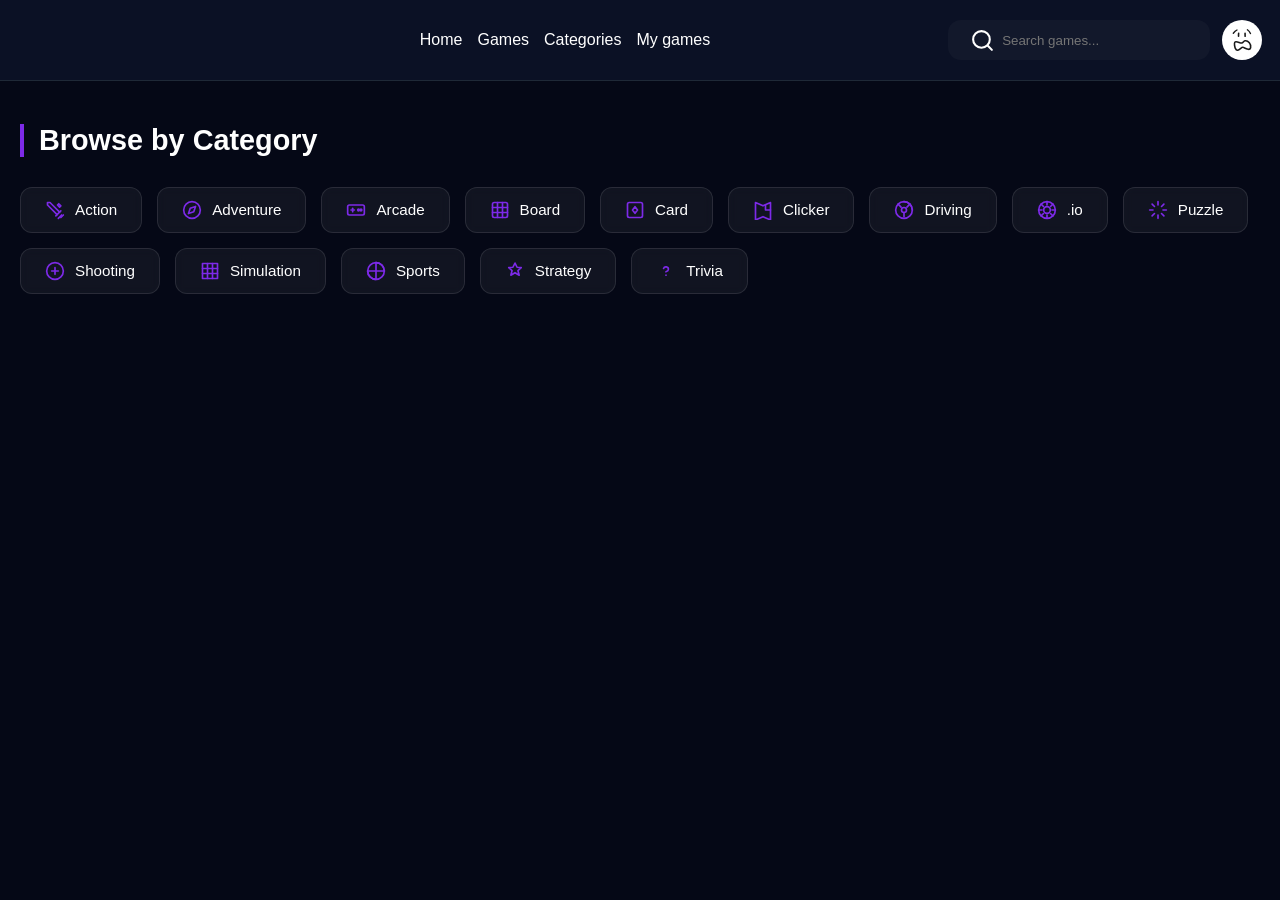
==== categores.html @ 723b1c59 "Add files via upload" ====
<!DOCTYPE html>
<html lang="en">
<head>
    <meta charset="UTF-8">
    <meta name="viewport" content="width=device-width, initial-scale=1.0">
    <title>Document</title>
    <link rel="stylesheet" href="./assets/style.css">
    <link rel="stylesheet" href="./assets/game.css">
    <link rel="stylesheet" href="./assets/categories.css">
    <style>
   
    </style>
</head>
<body>
             <header>
                <div class="categi-logo"></div>
            <div class="mobile-toggle">
                <svg width="25" height="25" viewBox="0 0 24 24" fill="none">
            <line x1="4" y1="6" x2="20" y2="6" stroke="white" stroke-width="2" stroke-linecap="round"></line>
            <line x1="4" y1="12" x2="20" y2="12" stroke="white" stroke-width="2" stroke-linecap="round"></line>
            <line x1="4" y1="18" x2="20" y2="18" stroke="white" stroke-width="2" stroke-linecap="round"></line>
        </svg>
            </div>
    <div class="links">
        <a href="index.html">Home</a>
         <a href="games.html">Games</a>
        <a href="categores.html">Categories</a>
        <a href="#">My games</a>
    </div>
    <div class="display-logo-on-phones"></div>
    <div class="search-panickey">
        <div class="search">
                <svg viewBox="0 0 24 24" fill="none" xmlns="http://www.w3.org/2000/svg">
                <path d="M16.6725 16.6412L21 21M19 11C19 15.4183 15.4183 19 11 19C6.58172 19 3 15.4183 3 11C3 6.58172 6.58172 3 11 3C15.4183 3 19 6.58172 19 11Z" " stroke-width="2" stroke-linecap="round" stroke-linejoin="round"/>
                </svg>
            <input type="text" placeholder="Search games...">
        </div>

        <div class="panic-svg-face" id="studyBtn">
            <svg width="50" height="50" viewBox="0 0 400 400" fill="none" xmlns="http://www.w3.org/2000/svg">
<path d="M130.637 277.025C103.767 175.36 173.558 234.132 197.042 230.479C210.932 228.315 215.008 210.507 229.922 207.679C261.186 201.752 295.546 246.602 286.289 277.025C274.484 315.828 226.471 272.948 207.685 272.948C187.538 272.948 154.723 333.344 132.215 281.085" stroke="#000000" stroke-opacity="0.9" stroke-width="16" stroke-linecap="round" stroke-linejoin="round"/>
<path d="M165.409 161.908C165.188 152.441 165.1 142.923 166.424 133.711" stroke="#000000" stroke-opacity="0.9" stroke-width="16" stroke-linecap="round" stroke-linejoin="round"/>
<path d="M231.689 162.658C230.298 152.715 230.751 142.272 230.751 132.01" stroke="#000000" stroke-opacity="0.9" stroke-width="16" stroke-linecap="round" stroke-linejoin="round"/>
<path d="M254.142 98C269.146 108.987 277.541 116.986 284.643 135.411" stroke="#000000" stroke-opacity="0.9" stroke-width="14" stroke-linecap="round" stroke-linejoin="round"/>
<path d="M149.778 99.9775C131.389 109.696 129.014 112.272 113 131.852" stroke="#000000" stroke-opacity="0.9" stroke-width="14" stroke-linecap="round" stroke-linejoin="round"/>
</svg>

<div class="panic-svg-txt-tooltip">
    Panic Key
</div>
</div>

  

    </div>
   </header>
    <!--OVERLAY STUDY MODE  -->
   <div class="panic-learing-container" id="studyOverlay">

        <button id="closeBtn">Learing Mode</button>


      <iframe
       src="https://en.wikipedia.org/wiki/Mathematics"
        frameborder="0">
    </iframe>
    </div>

       <div class="catig-overlay" id="catig-overlay">
    <div class="display-catig-games">
     <div class="header-catig-overlay"> 
        <p id="catg-overlay-header-title">Text</p>
        <a href="#"><div class="close_display-catig-games">X</div></a></div>
        <div class="real-displaycatig"></div>
    </div>
   </div>
     <section class="categories-section">
    <div class="container">
        <h2 class="section-title">Browse by Category</h2>
        <div class="category-grid">
            <a href="#catig-overlay" class="category-card catig">
                <svg viewBox="0 0 24 24" fill="none" stroke="currentColor" stroke-width="2" stroke-linecap="round" stroke-linejoin="round"><path d="M14.5 17.5L3 6V3h3l11.5 11.5"/><path d="M13 19l6-6"/><path d="M16 22l4-4"/><path d="M19 21l3-3"/><path d="M16.5 4.5L19 7l-1.5 1.5-2.5-2.5L16.5 4.5z"/></svg>
                Action
            </a>
            <a href="#catig-overlay" class="category-card catig">
                <svg viewBox="0 0 24 24" fill="none" stroke="currentColor" stroke-width="2" stroke-linecap="round" stroke-linejoin="round"><circle cx="12" cy="12" r="10"/><polygon points="16.24 7.76 14.12 14.12 7.76 16.24 9.88 9.88 16.24 7.76"/></svg>
                Adventure
            </a>
            <a href="#catig-overlay" class="category-card catig">
                <svg viewBox="0 0 24 24" fill="none" stroke="currentColor" stroke-width="2" stroke-linecap="round" stroke-linejoin="round"><rect x="2" y="6" width="20" height="12" rx="2"/><path d="M6 12h4"/><path d="M8 10v4"/><circle cx="15" cy="12" r="1"/><circle cx="18" cy="12" r="1"/></svg>
                Arcade
            </a>
            <a href="#catig-overlay" class="category-card catig">
                <svg viewBox="0 0 24 24" fill="none" stroke="currentColor" stroke-width="2" stroke-linecap="round" stroke-linejoin="round"><rect x="3" y="3" width="18" height="18" rx="2"/><path d="M3 9h18"/><path d="M3 15h18"/><path d="M9 3v18"/><path d="M15 3v18"/></svg>
                Board
            </a>
            <a href="#catig-overlay" class="category-card catig">
                <svg viewBox="0 0 24 24" fill="none" stroke="currentColor" stroke-width="2" stroke-linecap="round" stroke-linejoin="round"><rect x="3" y="3" width="18" height="18" rx="2"/><path d="M12 8l-3 4 3 4 3-4-3-4z"/></svg>
                Card
            </a>
            <a href="#catig-overlay" class="category-card catig">
                <svg viewBox="0 0 24 24" fill="none" stroke="currentColor" stroke-width="2" stroke-linecap="round" stroke-linejoin="round"><path d="M15 6v6h6"/><path d="M21 3v21l-9-4-9 4V3l9 4 9-4z"/></svg>
                Clicker
            </a>
            <a href="#catig-overlay" class="category-card catig">
                <svg viewBox="0 0 24 24" fill="none" stroke="currentColor" stroke-width="2" stroke-linecap="round" stroke-linejoin="round"><circle cx="12" cy="12" r="10"/><path d="M12 2a10 10 0 0 1 10 10"/><circle cx="12" cy="12" r="3"/><path d="M12 15v5"/><path d="M4.93 4.93l3.54 3.54"/><path d="M19.07 4.93l-3.54 3.54"/></svg>
                Driving
            </a>
            <a href="#catig-overlay" class="category-card catig">
                <svg viewBox="0 0 24 24" fill="none" stroke="currentColor" stroke-width="2" stroke-linecap="round" stroke-linejoin="round"><circle cx="12" cy="12" r="10"/><circle cx="12" cy="12" r="4"/><path d="M12 2v4"/><path d="M12 18v4"/><path d="M4.93 4.93l2.83 2.83"/><path d="M16.24 16.24l2.83 2.83"/><path d="M2 12h4"/><path d="M18 12h4"/><path d="M4.93 19.07l2.83-2.83"/><path d="M16.24 7.76l2.83-2.83"/></svg>
                .io
            </a>
            <a href="#catig-overlay" class="category-card catig">
                <svg viewBox="0 0 24 24" fill="none" stroke="currentColor" stroke-width="2" stroke-linecap="round" stroke-linejoin="round"><path d="M12 2v4"/><path d="M12 18v4"/><path d="M4.93 4.93l2.83 2.83"/><path d="M16.24 16.24l2.83 2.83"/><path d="M2 12h4"/><path d="M18 12h4"/><path d="M4.93 19.07l2.83-2.83"/><path d="M16.24 7.76l2.83-2.83"/></svg>
                Puzzle
            </a>
            <a href="#catig-overlay" class="category-card catig">
                <svg viewBox="0 0 24 24" fill="none" stroke="currentColor" stroke-width="2" stroke-linecap="round" stroke-linejoin="round"><circle cx="12" cy="12" r="10"/><path d="M12 8v8"/><path d="M8 12h8"/></svg>
                Shooting
            </a>
            <a href="#catig-overlay" class="category-card catig">
                <svg viewBox="0 0 24 24" fill="none" stroke="currentColor" stroke-width="2" stroke-linecap="round" stroke-linejoin="round"><path d="M3 3h18v18H3z"/><path d="M9 3v18"/><path d="M15 3v18"/><path d="M3 9h18"/><path d="M3 15h18"/></svg>
                Simulation
            </a>
            <a href="#catig-overlay" class="category-card catig">
                <svg viewBox="0 0 24 24" fill="none" stroke="currentColor" stroke-width="2" stroke-linecap="round" stroke-linejoin="round"><circle cx="12" cy="12" r="10"/><path d="M12 2a10 10 0 0 1 10 10"/><path d="M12 22a10 10 0 0 1-10-10"/><path d="M2 12h20"/><path d="M12 2v20"/></svg>
                Sports
            </a>
            <a href="#catig-overlay" class="category-card catig">
                <svg viewBox="0 0 24 24" fill="none" stroke="currentColor" stroke-width="2" stroke-linecap="round" stroke-linejoin="round"><path d="M12 2.5l2.5 5 5 .5-4 3.5 1.5 5.5-5-3-5 3 1.5-5.5-4-3.5 5-.5z"/></svg>
                Strategy
            </a>
            <a href="#catig-overlay" class="category-card catig">
                <svg viewBox="0 0 24 24" fill="none" stroke="currentColor" stroke-width="2" stroke-linecap="round" stroke-linejoin="round"><path d="M9.09 9a3 3 0 0 1 5.83 1c0 2-3 3-3 3"/><line x1="12" y1="17" x2="12.01" y2="17"/></svg>
                Trivia
            </a>
        </div>
    </div>
</section>
<script src="./assets/categories.js"></script>
<script src="./assets/games.js"></script>
</body>
</html>
---- assets/style.css ----
:root{
    /* =========================
       MAIN BACKGROUND COLORS
       ========================= */

    --bg-main: #050816;           /* Main website background */
    --bg-secondary: #0B1023;     /* Secondary sections */
    --bg-card: #12182B;          /* Game cards */
    --bg-hover: #1B2440;         /* Hover effect */
    --bg-sidebar: #0b1125;       /* Sidebar background */
    --bg-navbar: #090D1A;        /* Navbar background */


    /* =========================
       PRIMARY BRAND COLORS
       ========================= */

    --primary: #7C3AED;          /* Main purple */
    --primary-light: #A855F7;    /* Light purple */
    --primary-dark: #5B21B6;     /* Dark purple */


    /* =========================
       TEXT COLORS
       ========================= */

    --text-main: #FFFFFF;        /* Main white text */
    --text-secondary: #B6BED3;   /* Secondary text */
    --text-muted: #6B728E;       /* Muted text */


    /* =========================
       BORDER COLORS
       ========================= */

    --border-main: #1F2937;      /* Main borders */
    --border-light: #374151;     /* Light borders */


    /* =========================
       BUTTON COLORS
       ========================= */

    --btn-primary: #7C3AED;      /* Main button */
    --btn-primary-hover: #8B5CF6; /* Hover button */
    --btn-dark: #111827;         /* Dark button */


    /* =========================
       CATEGORY COLORS
       ========================= */

    --action: #EF4444;           /* Action games */
    --adventure: #22C55E;        /* Adventure games */
    --racing: #F97316;           /* Racing games */
    --sports: #3B82F6;           /* Sports games */
    --puzzle: #EAB308;           /* Puzzle games */
    --arcade: #EC4899;           /* Arcade games */


    /* =========================
       SHADOWS & EFFECTS
       ========================= */

    --shadow-main: 0 10px 30px rgba(0,0,0,0.4);
    --shadow-purple: 0 0 20px rgba(124,58,237,0.5);


    /* =========================
       BORDER RADIUS
       ========================= */

    --radius-small: 8px;
    --radius-medium: 12px;
    --radius-large: 20px;
}

body{
    background-color: var( --bg-main);
    margin:auto;
    font-family: Arial, Helvetica, sans-serif;
}

.sidebar{
    position: fixed;
    left: 0;
    bottom: 0;
    top: 0;
    width: 200px;
    background-color:var(--bg-sidebar);
    border-right: 1px solid var(--border-main);
    display: flex;
    align-items: center;
    justify-content: space-around;
    flex-direction: column;
}


.logo{
    width: 100%;
    height: 80px;
    display: flex;
    align-items: center;
    justify-content: center;
    overflow: hidden;
}

.logo img{
    width: 200px;
}

.mobile-hide-sidebar{

    display: none;
}
.mobile-hide-sidebar svg{
    transform: rotate(180deg);
}
.sidebar-categories{
    width: 100%;
    height: 75%;
    padding-top: 12px;
    padding-bottom: 12px;
        display: flex;
    align-items: center;
    flex-direction: column;
    gap: 4px;
    overflow: hidden;
}

.sidebar-categories-heading{
    width: 90%;
    height: 40px;
    display: flex;
    align-items: center;
    padding-left: 5px;
    color: var(--text-secondary);
    font-size: 11px;

}

.categories-container{
    width: 90%;
    height: 40px;
    display: flex;
    align-items: center;
    color: var(--text-secondary);
    cursor: pointer;
    border-radius: 12px;
    transition: 0.2s;
    font-size: 14px;
}
.categories-container svg{
    stroke: var(--text-secondary);
    margin-left: 12px;
    margin-right: 12px;
    width: 25px;
}
.categories-container:hover{
    background-color: var(--btn-dark);

}

.active-categories{
    background: var(--btn-primary);
}
.active-categories:hover{
    background-color: var(--btn-primary-hover);
}


.side-bar-panic-key{

    width: 80%;
    height: 60px;
    background-color: var(--border-main);
    border-radius: 20px;
    cursor: pointer;
    border: 1px solid var(--border-light);
    flex-direction: column;
    display: flex;
    align-items: center;
    justify-content: center;
}
.side-bar-panic-key-heading{
    color: var(--text-main);
    font-size: 19px;
    margin: 0;
}

.short-cut{
    color: var(--text-muted);
    margin: 0;
}


/* Responsive */
@media (max-width: 720px){
    .mobile-hide-sidebar{
        display: block;
            width: 40px;
    height: 40px;
    border-radius: 100%;
    background-color: var(--btn-primary-hover);
    position: absolute;
    transform: translateX(100px);
    display: flex;
    align-items: center;
    justify-content: center;
    cursor: pointer;
    }
    .sidebar{
        position: fixed;
        width: 200px;
        top: 0;
        bottom: 0;
        transition: left 0.3s ease;
        z-index: 99999;
    }


}

/* Full page */
.fullpage{
    position: fixed;
    left: 200px;
    bottom: 0;
    right: 0;
    top: 0;
    display: flex;
    align-items: center;
    flex-direction: column;
    overflow: hidden;
    overflow-y: scroll;
}

  ::-webkit-scrollbar {
    width: 5px;
  }
  ::-webkit-scrollbar-thumb {
    background: var(--btn-primary);
    border-radius: 10px;
  }

  ::-webkit-scrollbar-thumb:hover {
    background: var(--btn-primary-hover);
  }

/* HEADER */
header{

height: 80px;
display: flex;
align-items: center;
justify-content: space-between;
position: fixed;
z-index: 9999;
right: 0;
left: 200px;
top: 0;
background-color: var(--bg-sidebar);
backdrop-filter: blur(20px);
border-bottom: 1px solid var(--border-main)

}

.links{
    width: 400px;
    height: 100%;
    display: flex;
    align-items: center;
    justify-content: center;
    gap: 15px;
}
.links a{
    color: white;
    text-decoration: none;
}

.search-panickey{
    display: flex;
    align-items: center;
    justify-content: center;
    width: 350px;
    height: 100%;
    gap: 12px;
    cursor: pointer;
}

.search-panickey input{
    height: 30px;
    width: 70%;
    border-radius: 7px;
    border: none;
    outline: none;
    background-color: transparent;
    color: white;
    cursor: pointer;
}

.search svg{
    width: 25px;
    stroke: white;
}
 .search{
    width: 75%;
    height: 40px;
    display: flex;
    align-items: center;
    justify-content: center;
    gap: 5px;
    background-color: var(--bg-card);
    border-radius: 13px;
}

.panic-svg-face{
    width: 40px;
    height: 40px;
    background-color: white;
    border: 100%;
    display: flex;
    align-items: center;
    justify-content: center;
    border-radius: 100%;
    cursor: pointer;
    position: relative;
}

.panic-svg-txt-tooltip{
    position: absolute;
    width: 80px;
    height: 40px;
    background-color: var(--border-light);
    color: white;
    border-radius: 8px;
    display: flex;
    align-items: center;
    justify-content: center;
    margin-right: 15px;
    transform: translateY(15px);
    opacity: 0;
    visibility: hidden;
    transition: 0.4s;
}
.panic-svg-face:hover svg{
    animation: shake 0.1s infinite;
}
@keyframes shake{
    0%{
        transform: translateX(2px);
    }
    20%{
        transform: translateX(-2px);
    }
    40%{
        transform: translateX(2px);
    }
    60%{
        transform: translateX(-2px);
    }
    80%{
        transform: translateX(2px);
    }
    100%{
        transform: translateX(0);
    }
}

.panic-svg-face:hover .panic-svg-txt-tooltip{
    visibility: visible;
    opacity: 1;
    transform: translateY(56px);
}

.display-logo-on-phones{
    display: none;
}
.mobile-toggle{
    display: none;
    width: 50px;
    height: 50px;
  
    border-radius: 100%;
}
@media (max-width: 720px){
    header{
        height: 80px;
        left: 0;
    }
    .search-panickey{
        width: 120px;
    }
    .mobile-toggle{
        display: block;
        display: flex;
        align-items: center;
        justify-content: center;
        cursor: pointer;
    }
      .fullpage{
        left: 0
    }
    .links{
        display: none;
    }
    .search input{
        display: none;
    }
    .search{
        width: 50px;
        
    }
    .display-logo-on-phones{
        display: block;
        background-image: url(../img/browserGames.png);
        background-position: center;
        background-size: 180px;
        background-repeat: no-repeat;
        width: 300px;
        height: 100%;
    }
}



/* HERO */
.hero{
    width: 90%;
    height: 550px;
    border: 2px solid var(--border-main);
    margin-bottom: 100px;
    border-radius: 20px;
    background-image: url(../img/bg-hero.png);
    background-size: 1100px;
    display: flex;
    align-items: center;
    overflow: hidden;
}

.hero-content{
    width: 50%;
    height: 100%;
    display: flex;
margin-left: 90px;
    justify-content: center;
    flex-direction: column;
}

.hero-content h1{
    font-size: 70px;
    color: white;
}
.hero-content p{
    font-size: 19px;
    color: var(--text-secondary);
}
.hero-content-playnow{
    width: 150px;
    height: 60px;
    font-size: 18px;
    border-radius: 10px;
    color: white;
    background-color: var(--btn-primary);
    border: none;
    cursor: pointer;
}


.hero-content h1 span{
background: linear-gradient(to right, rgb(247, 0, 255), rgb(0, 70, 175), rgb(0, 255, 221));
-webkit-background-clip: text;
-webkit-text-fill-color: transparent;;
}

.hero-content-explore{
    background-color: transparent;
    border: none;
    width: 200px;
    height: 60px;
    display: flex;
    align-items: center;
    justify-content: center;
    color: var(--action);
    font-size: 18px;
    cursor: pointer;
}

@media (max-width: 720px){
    .hero-content{
       text-align: center;
       width: 100%;
       margin: 0;
    }
    .btn{
        width: 100%;
        justify-content: center;
        align-items: center;
    }
    .hero-content-explore,
    .hero-content-playnow{
        width: 120px;
    }
}
/* Panice working ovelray */





/* OVERLAY */
#studyOverlay{
    position:fixed;
    inset:0;
    width:100%;
    height:100%;
    background:white;
    z-index:99999;

    display:none;
    flex-direction:column;
}

/* TOP BAR */


/* CLOSE BUTTON */
#closeBtn{
    padding:8px 14px;
    border:none;
    background: var(--bg-sidebar);
    color:white;
    cursor:pointer;
    font-size: 18px;
    font-family: 'Lucida Sans', 'Lucida Sans Regular', 'Lucida Grande', 'Lucida Sans Unicode', Geneva, Verdana, sans-serif;
}

/* FULLSCREEN IFRAME */
#studyOverlay iframe{
    flex:1;
    width:100%;
    border:none;
}



/* FEATURED GAMES-HOMPAGE */
.homepage-featured-games{

}

/* ABOUT */

/* About */
.page {
  padding: 30px;
}

/* TOP ABOUT CARD */
.about-card {
  padding: 25px;
  border-radius: 12px;
  margin-bottom: 20px;
    background-color:var(--bg-sidebar);
border: 1px solid var(--border-light);
}

.about-card h1 {
  font-size: 40px;
  margin-bottom: 10px;
}

.about-card p {
  font-size: 16px;
  line-height: 1.6;
  color: #cfcfcf;
}

/* MAIN LAYOUT */
.layout {
  display: flex;
  gap: 20px;
}

/* LEFT CONTENT */
.content {
  flex: 1;
}

.section {
  padding: 20px;
  border-radius: 12px;
  margin-bottom: 15px;
background-color: var(--bg-secondary);
border: 1px solid var(--border-main);
}

.section h2 {
  font-size: 22px;
  margin-bottom: 10px;
  color: white;
}

.section p, .section li {
  font-size: 15px;
  color: #cfcfcf;
  line-height: 1.5;
}

/* RIGHT GAME GRID */
.about-games {
  width: 400px;
  display: flex;
  flex-wrap: wrap;
  align-items: center;
  justify-content: center;
  gap: 10px;
}

.about-game-card {
  background: #22263a;
  height: 90px;
  border-radius: 10px;
  display: flex;
  align-items: center;
  justify-content: center;
  font-size: 14px;
}



/* ========================= */
/* 📱 TABLET RESPONSIVE */
/* ========================= */
@media (max-width: 900px) {
  .layout {
    flex-direction: column;
  }



@media (max-width: 600px) {
  .about-card h1 {
    font-size: 28px;
  }


  .about-games {
    width: 100%;
  }

  .section h2 {
    font-size: 18px;
  }

  .section p,
  .section li {
    font-size: 14px;
  }
}
}






/* Container sizing */
.homepage-featured-games {
    width: 90%; 
    height: 400px;
}

.feaatured-games-heading{
    width: 90%;
    height: 40px;
    color: white;
    font-size: 18px;
    display: flex;
    align-items: center;
    justify-content: space-between;
}


.homepage-hot-games{
      width: 90%; 
    height: 400px;
}
.name{
    width: 240px;
    display: flex;
    align-items: center;
    justify-content: center;
    gap: 12px;
}
.featured-games-container,
.hot-games-container{
    display: flex;
    flex-wrap: wrap;
    width: 100%;
    align-items: center;
    justify-content: center;
}
---- assets/game.css ----
.showgames{
    width: 100%;
    display: flex;
    align-items: center;
    justify-content: center;
    transform: translateY(100px);    
}

#gameContainer{
    display: flex;
    flex-wrap: wrap;
    align-items: center;
    justify-content: center;
    padding: 12px;
    width: 90%;
    border: 2px solid var(--border-light);
    border-radius: 12px;
    gap: 12px;
    background-color: rgba(112, 112, 112, 0.13);
    backdrop-filter: blur(20px);
    margin-bottom: 100px;
}

/* DISPLAY AVAILABLE GAMES */
.game-card{
    width: 180px;
    height: 130px;
    position: relative;
    border-radius: 15px;
    overflow: hidden;
    cursor: pointer;
    transition: 0.25s ease;
    box-shadow: 0 6px 15px rgba(0, 0, 0, 0.158);
    border: 2px solid rgba(255, 255, 255, 0);
}

@media (max-width: 720px){
    .game-card{
        width: 120px;
        height: 130px;
    }
}

/* hover lift */
.game-card:hover{
    border: 2px solid rgb(1, 95, 124);
    box-shadow: 0 10px 25px rgba(2, 106, 138, 0.5);
    
}

/* image */
.game-card img{
    width: 100%;
    height: 100%;
    object-fit: cover;
    border-radius: 15px;
    transition: 0.3s ease;
}

/* zoom image on hover */
.game-card:hover img{
    transform: scale(1.08);
}

/* DARK GRADIENT like real game sites */
.game-card::after{
    content: "";
    position: absolute;
    inset: 0;

    border-radius: 15px;
    pointer-events: none;
}

/* TITLE (always visible at bottom like real game sites) */
.game-content{
    position: absolute;
    bottom: 0;
    left: 0;
    width: 100%;
    padding: 6px 8px;
    font-size: 12px;
    font-weight: 600;
    color: white;
    text-align: left;
    z-index: 2;
    text-shadow: 0 2px 10px rgba(0,0,0,0.7);
}

/* OPTIONAL: hover glow effect */
.game-card:hover::after{
    background: linear-gradient(
        to top,
        rgba(0,0,0,0.9),
        rgba(0,0,0,0.3),
        transparent
    );
}

.platforms{
    position: absolute;
    right: 10px;
    top: 2px;
}
---- assets/categories.css ----
:root {
    --bg-dark: #0b011d;
    --card-bg: rgba(255, 255, 255, 0.05);
    --accent-purple: #7d2ae8;
    --text-white: #ffffff;
    --transition: all 0.3s ease;
}

body {

    font-family: 'Segoe UI', Tahoma, Geneva, Verdana, sans-serif;
    color: var(--text-white);
    margin: 0;
    padding: 20px;
}

.categories-section {
    padding: 40px 0;
    margin-top: 40px;
}

.section-title {
    font-size: 1.8rem;
    margin-bottom: 30px;
    border-left: 4px solid var(--accent-purple);
    padding-left: 15px;
}

.category-grid {
    display: flex;
    flex-wrap: wrap;
    gap: 15px;
    justify-content: flex-start;
}

.category-card {
    background: var(--card-bg);
    border: 1px solid rgba(255, 255, 255, 0.1);
    color: var(--text-white);
    text-decoration: none;
    padding: 12px 24px;
    border-radius: 12px;
    display: flex;
    align-items: center;
    gap: 10px;
    font-weight: 500;
    font-size: 0.95rem;
    transition: var(--transition);
    backdrop-filter: blur(5px);
}

.category-card span {
    font-size: 1.2rem;
}

/* Hover Effects */
.category-card:hover {
    background: var(--accent-purple);
    transform: translateY(-3px);
    box-shadow: 0 10px 20px rgba(125, 42, 232, 0.3);
    border-color: var(--accent-purple);
}

/* Responsive adjustment */
@media (max-width: 600px) {
    .category-grid {
        gap: 10px;
    }
    .category-card {
        padding: 10px 18px;
        font-size: 0.85rem;
    }
}
.category-card svg {
    width: 20px;
    height: 20px;
    stroke: var(--accent-purple); /* Purple icons by default */
    transition: var(--transition);
}

.category-card:hover svg {
    stroke: var(--text-white); /* Turn white when background turns purple */
    filter: drop-shadow(0 0 5px rgba(255,255,255,0.5));
}

header{
    left: 0;
}

.categi-logo{
    width: 200px;
    height: 100%;
    background-image: url(./img/browserGames.png);
    background-size: cover;
    background-position: center;
}
    
    .catig-overlay{
            position: fixed;
            width: 100%;
            height: 100%;
            top: 0;
            left: 0;
            bottom: 0;
            right: 0;
            background-color: rgba(25, 0, 46, 0.774);
            z-index: 9999;
            display: flex;
            align-items: center;
            justify-content: center;
            visibility: hidden;
            opacity: 0;
            
        }
        .catig-overlay:target{
            visibility: visible;
            opacity: 1;
        }
        .display-catig-games{
            width: 70%;
            height: 600px;
            background-color:  #140547;
            flex-wrap: wrap;
            border-radius: 20px;
        }
        .header-catig-overlay{
            width: 100%;
            height: 80px;
            padding-left: 30px;
            display: flex;
            align-items: center;
            justify-content: space-between;
        }
        .close_display-catig-games{
            width: 60px;
            height: 60px;
            border-radius: 100%;
            background-color: white;
            font-family: 'Lucida Sans', 'Lucida Sans Regular', 'Lucida Grande', 'Lucida Sans Unicode', Geneva, Verdana, sans-serif;
            font-size: 30px;
            display: flex;
            align-items: center;
            font-weight: bolder;
            justify-content: center;
        }
        .header-catig-overlay p{
            color: white;
            font-size: 30px;
            margin: 0;
        }
        .display-catig-games a{
            text-decoration: none;
            color: rgb(235, 2, 2);
        }

        .real-displaycatig{
            width: 100%;
            display: flex;
            flex-wrap: wrap;
            gap: 12px;
            display: flex;
            align-items: center;
            justify-content: center;
        }
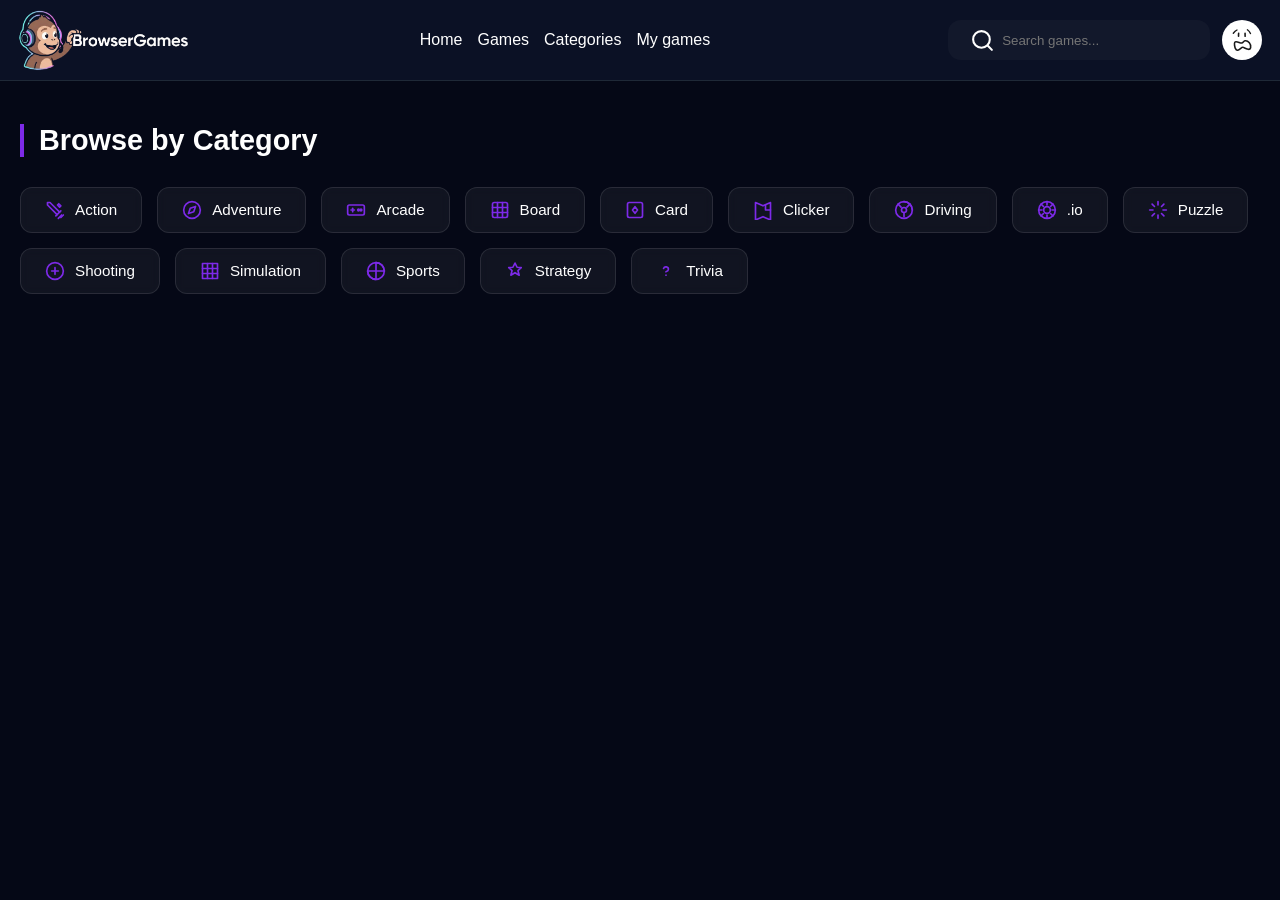
==== commit da284c78: "Add files via upload" ====
--- a/categores.html
+++ b/categores.html
@@ -137,7 +137,94 @@
         </div>
     </div>
 </section>
+
+
+
+
+
+
+<a href="index.html">
+    <div class="bottom-links">
+  <div class="bottom-links-container">
+  <div class="links-svg-container">
+    <svg xmlns="http://www.w3.org/2000/svg" viewBox="0 0 640 640" fill="white" width="20px"><!--!Font Awesome Free v7.2.0 by @fontawesome - https://fontawesome.com License - https://fontawesome.com/license/free Copyright 2026 Fonticons, Inc.--><path d="M341.8 72.6C329.5 61.2 310.5 61.2 298.3 72.6L74.3 280.6C64.7 289.6 61.5 303.5 66.3 315.7C71.1 327.9 82.8 336 96 336L112 336L112 512C112 547.3 140.7 576 176 576L464 576C499.3 576 528 547.3 528 512L528 336L544 336C557.2 336 569 327.9 573.8 315.7C578.6 303.5 575.4 289.5 565.8 280.6L341.8 72.6zM304 384L336 384C362.5 384 384 405.5 384 432L384 528L256 528L256 432C256 405.5 277.5 384 304 384z"/></svg>
+    Home
+  </div>
+</a>
+
+  <a href="games.html" class="bottom-links-mobile">
+    
+  <div class="links-svg-container">
+  <svg height="20px" width="20px" version="1.1" id="_x32_" xmlns="http://www.w3.org/2000/svg" xmlns:xlink="http://www.w3.org/1999/xlink" 
+	 viewBox="0 0 512 512"  xml:space="preserve">
+<style type="text/css">
+	.st0{fill:white;}
+</style>
+<g>
+	<path class="st0" d="M505.248,425.662l-29.152-123.97c-14.772-55.105-64.699-93.416-121.749-93.416H157.653
+		c-57.05,0-106.986,38.311-121.749,93.416L6.752,425.662c-7.465,35.564,13.069,71.045,47.632,82.294l1.703,0.542
+		c31.99,10.413,66.895-3.006,83.688-32.157l25.368-37.51c6.363-11.056,18.154-17.879,30.904-17.879h119.904
+		c12.751,0,24.533,6.823,30.905,17.879l25.368,37.51c16.792,29.152,51.697,42.57,83.688,32.157l1.703-0.542
+		C492.179,496.707,512.712,461.226,505.248,425.662z M192.374,342.584h-40.841v40.842h-35.556v-40.842H75.143v-35.539h40.834
+		v-40.826h35.556v40.826h40.841V342.584z M372.3,257.71c12.367,0,22.388,10.012,22.388,22.379c0,12.351-10.021,22.363-22.388,22.363
+		c-12.35,0-22.362-10.012-22.362-22.363C349.938,267.722,359.95,257.71,372.3,257.71z M327.559,347.21
+		c-12.35,0-22.371-10.02-22.371-22.395c0-12.342,10.021-22.362,22.371-22.362c12.358,0,22.371,10.02,22.371,22.362
+		C349.93,337.19,339.917,347.21,327.559,347.21z M372.3,391.943c-12.35,0-22.362-10.012-22.362-22.363
+		c0-12.367,10.012-22.379,22.362-22.379c12.367,0,22.388,10.012,22.388,22.379C394.688,381.931,384.667,391.943,372.3,391.943z
+		 M417.05,347.21c-12.35,0-22.362-10.02-22.362-22.395c0-12.342,10.012-22.362,22.362-22.362c12.36,0,22.379,10.02,22.379,22.362
+		C439.429,337.19,429.41,347.21,417.05,347.21z"/>
+	<path class="st0" d="M162.964,58.878c26.513-18.262,58.494-28.943,93.041-28.95c34.545,0.008,66.519,10.688,93.04,28.95
+		c6.806,4.685,16.125,2.965,20.818-3.832c4.684-6.814,2.972-16.125-3.833-20.818C334.748,12.676,296.779-0.008,256.005,0
+		c-40.776-0.008-78.753,12.676-110.025,34.228c-6.806,4.693-8.518,14.012-3.834,20.818C146.84,61.852,156.158,63.564,162.964,58.878
+		z"/>
+	<path class="st0" d="M328.47,111.545c4.016-5.837,2.546-13.828-3.282-17.845h-0.008c-19.649-13.553-43.548-21.536-69.174-21.528
+		c-25.628-0.008-49.526,7.974-69.184,21.528c-5.837,4.016-7.307,12.008-3.29,17.836c4.016,5.837,12.008,7.307,17.836,3.29
+		c15.59-10.73,34.336-16.993,54.637-17.002c20.3,0.009,39.038,6.271,54.619,17.002C316.462,118.843,324.445,117.373,328.47,111.545z
+		"/>
+	<path class="st0" d="M227.654,153.146c-4.868,3.349-6.096,10.004-2.755,14.864c3.349,4.868,10.004,6.096,14.863,2.756
+		c4.643-3.19,10.18-5.044,16.242-5.044c6.054,0,11.598,1.862,16.224,5.036c4.86,3.348,11.515,2.12,14.864-2.739
+		c3.349-4.86,2.121-11.516-2.739-14.864c-8.034-5.544-17.853-8.81-28.349-8.81C245.499,144.336,235.688,147.618,227.654,153.146z"/>
+</g>
+</svg>
+Games
+  </div>
+
+  </a>
+
+  
+  <a href="categores.html">
+    
+  <div class="links-svg-container  mobile-links-active">
+    <svg width="20px" height="20px" viewBox="0 0 24 24" fill="none" xmlns="http://www.w3.org/2000/svg">
+<path d="M7.24 2H5.34C3.15 2 2 3.15 2 5.33V7.23C2 9.41 3.15 10.56 5.33 10.56H7.23C9.41 10.56 10.56 9.41 10.56 7.23V5.33C10.57 3.15 9.42 2 7.24 2Z" fill="var(--btn-primary)"/>
+<path opacity="0.4" d="M18.6695 2H16.7695C14.5895 2 13.4395 3.15 13.4395 5.33V7.23C13.4395 9.41 14.5895 10.56 16.7695 10.56H18.6695C20.8495 10.56 21.9995 9.41 21.9995 7.23V5.33C21.9995 3.15 20.8495 2 18.6695 2Z" fill="var(--btn-primary-hover)"/>
+<path d="M18.6695 13.4302H16.7695C14.5895 13.4302 13.4395 14.5802 13.4395 16.7602V18.6602C13.4395 20.8402 14.5895 21.9902 16.7695 21.9902H18.6695C20.8495 21.9902 21.9995 20.8402 21.9995 18.6602V16.7602C21.9995 14.5802 20.8495 13.4302 18.6695 13.4302Z" fill="var(--btn-primary)"/>
+<path opacity="0.4" d="M7.24 13.4302H5.34C3.15 13.4302 2 14.5802 2 16.7602V18.6602C2 20.8502 3.15 22.0002 5.33 22.0002H7.23C9.41 22.0002 10.56 20.8502 10.56 18.6702V16.7702C10.57 14.5802 9.42 13.4302 7.24 13.4302Z" fill="var(--btn-primary-hover)"/>
+</svg>
+    Categories
+  </div>
+  </a>
+
+
+  <div class="links-svg-container">
+    <svg width="20px" height="20px" viewBox="0 0 24 24" version="1.1" xmlns="http://www.w3.org/2000/svg" xmlns:xlink="http://www.w3.org/1999/xlink">
+    <!-- Uploaded to: SVG Repo, www.svgrepo.com, Generator: SVG Repo Mixer Tools -->
+    <g id="🔍-Product-Icons" stroke="none" stroke-width="1" fill="none" fill-rule="evenodd">
+        <g id="ic_fluent_owner_24_filled" fill="white" fill-rule="nonzero">
+            <path d="M17.0016031,15.2440856 L17.0009052,21.2451182 C17.0009052,21.8527788 16.3161092,22.2081862 15.8192057,21.8584172 L12.0007623,19.1706254 L8.18435794,21.8583162 C7.68747081,22.2082475 7.00251516,21.8528589 7.00251516,21.2451182 L7.00069412,15.2459273 C8.37018531,16.3435035 10.1084262,17 12,17 C13.8926316,17 15.6317588,16.3427691 17.0016031,15.2440856 Z M12,2 C15.8659932,2 19,5.13400675 19,9 C19,12.8659932 15.8659932,16 12,16 C8.13400675,16 5,12.8659932 5,9 C5,5.13400675 8.13400675,2 12,2 Z" id="🎨-Color">
+</path>
+        </g>
+    </g>
+</svg>
+    My Games
+  </div>
+  </div>
+</div>
+<script src="./assets/games.js"></script>
 <script src="./assets/categories.js"></script>
-<script src="./assets/games.js"></script>
+
+
+
+
 </body>
 </html>
--- a/assets/style.css
+++ b/assets/style.css
@@ -196,7 +196,7 @@
 
 
 /* Responsive */
-@media (max-width: 720px){
+@media (max-width: 820px){
     .mobile-hide-sidebar{
         display: block;
             width: 40px;
@@ -204,7 +204,7 @@
     border-radius: 100%;
     background-color: var(--btn-primary-hover);
     position: absolute;
-    transform: translateX(100px);
+    transform: translateX(80px);
     display: flex;
     align-items: center;
     justify-content: center;
@@ -212,11 +212,15 @@
     }
     .sidebar{
         position: fixed;
-        width: 200px;
+        width: 0;
         top: 0;
         bottom: 0;
         transition: left 0.3s ease;
         z-index: 99999;
+        overflow: hidden;
+    }
+    .side-bar-panic-key{
+        display: none;
     }
 
 
@@ -384,7 +388,7 @@
   
     border-radius: 100%;
 }
-@media (max-width: 720px){
+@media (max-width: 820px){
     header{
         height: 80px;
         left: 0;
@@ -487,7 +491,7 @@
     cursor: pointer;
 }
 
-@media (max-width: 720px){
+@media (max-width: 820px){
     .hero-content{
        text-align: center;
        width: 100%;
@@ -545,10 +549,7 @@
 
 
 
-/* FEATURED GAMES-HOMPAGE */
-.homepage-featured-games{
-
-}
+
 
 /* ABOUT */
 
@@ -633,14 +634,16 @@
 /* ========================= */
 /* 📱 TABLET RESPONSIVE */
 /* ========================= */
-@media (max-width: 900px) {
+@media (max-width: 820px) {
   .layout {
     flex-direction: column;
   }
-
-
-
-@media (max-width: 600px) {
+  .homepage-featured-games{
+
+  }
+
+
+@media (max-width: 820px) {
   .about-card h1 {
     font-size: 28px;
   }
@@ -669,7 +672,7 @@
 /* Container sizing */
 .homepage-featured-games {
     width: 90%; 
-    height: 400px;
+    height: 800px;
 }
 
 .feaatured-games-heading{
@@ -684,8 +687,8 @@
 
 
 .homepage-hot-games{
-      width: 90%; 
-    height: 400px;
+    width: 90%; 
+    height: 800px;
 }
 .name{
     width: 240px;
@@ -703,6 +706,71 @@
     justify-content: center;
 }
 
-
-
-
+@media (max-width: 820px){
+
+}
+
+
+
+
+
+
+
+
+
+
+
+
+.bottom-links{
+    position: fixed;
+    bottom: 0;
+    width: 100%;
+    left: 0;
+    background-color: var(--bg-sidebar);
+    border: 1px solid var(--border-main);
+    display: flex;
+    align-items: center;
+    justify-content: center;
+    display: none;
+}
+
+.bottom-links-container{
+    display: flex;
+    align-items: center;
+    justify-content: center;
+}
+.bottom-links a{
+    text-decoration: none;
+}
+
+.links-svg-container{
+    width: 60px;
+    height: 50px;
+    display: flex;
+    flex-direction: column;
+    align-items: center;
+    justify-content: center;
+    font-size: 12px;
+    color: white;
+    gap: 4px;
+    cursor: pointer;
+}
+
+@media (max-width: 820px){
+    .bottom-links-container{
+        gap: 30px;
+    }
+    .bottom-links{
+        display: block;
+    }
+}
+
+@media (max-width: 720px){
+    .bottom-links-container{
+        gap: 12px;
+    }
+}
+
+.mobile-links-active{
+    color: var(--btn-primary);
+}
--- a/assets/game.css
+++ b/assets/game.css
@@ -1,5 +1,6 @@
 .showgames{
     width: 100%;
+    
     display: flex;
     align-items: center;
     justify-content: center;
@@ -106,4 +107,8 @@
 
 
 
-
+@media (max-width: 830px){
+       .side-bar-panic-key{
+        display: none;
+    }
+}
--- a/assets/categories.css
+++ b/assets/categories.css
@@ -90,7 +90,7 @@
 .categi-logo{
     width: 200px;
     height: 100%;
-    background-image: url(./img/browserGames.png);
+    background-image: url(../img/browserGames.png);
     background-size: cover;
     background-position: center;
 }
@@ -161,4 +161,43 @@
             display: flex;
             align-items: center;
             justify-content: center;
-        }+            overflow-y: scroll;
+        }
+
+        .mobile-toggle{
+            display: none;
+        }
+
+        #studyOverlay{
+    position:fixed;
+    inset:0;
+    width:100%;
+    height:100%;
+    background:white;
+    z-index:99999;
+
+    display:none;
+    flex-direction:column;
+}
+
+/* TOP BAR */
+
+
+/* CLOSE BUTTON */
+#closeBtn{
+    padding:8px 14px;
+    border:none;
+    background: var(--bg-sidebar);
+    color:white;
+    cursor:pointer;
+    font-size: 18px;
+    font-family: 'Lucida Sans', 'Lucida Sans Regular', 'Lucida Grande', 'Lucida Sans Unicode', Geneva, Verdana, sans-serif;
+}
+
+/* FULLSCREEN IFRAME */
+#studyOverlay iframe{
+    flex:1;
+    width:100%;
+    border:none;
+}
+
